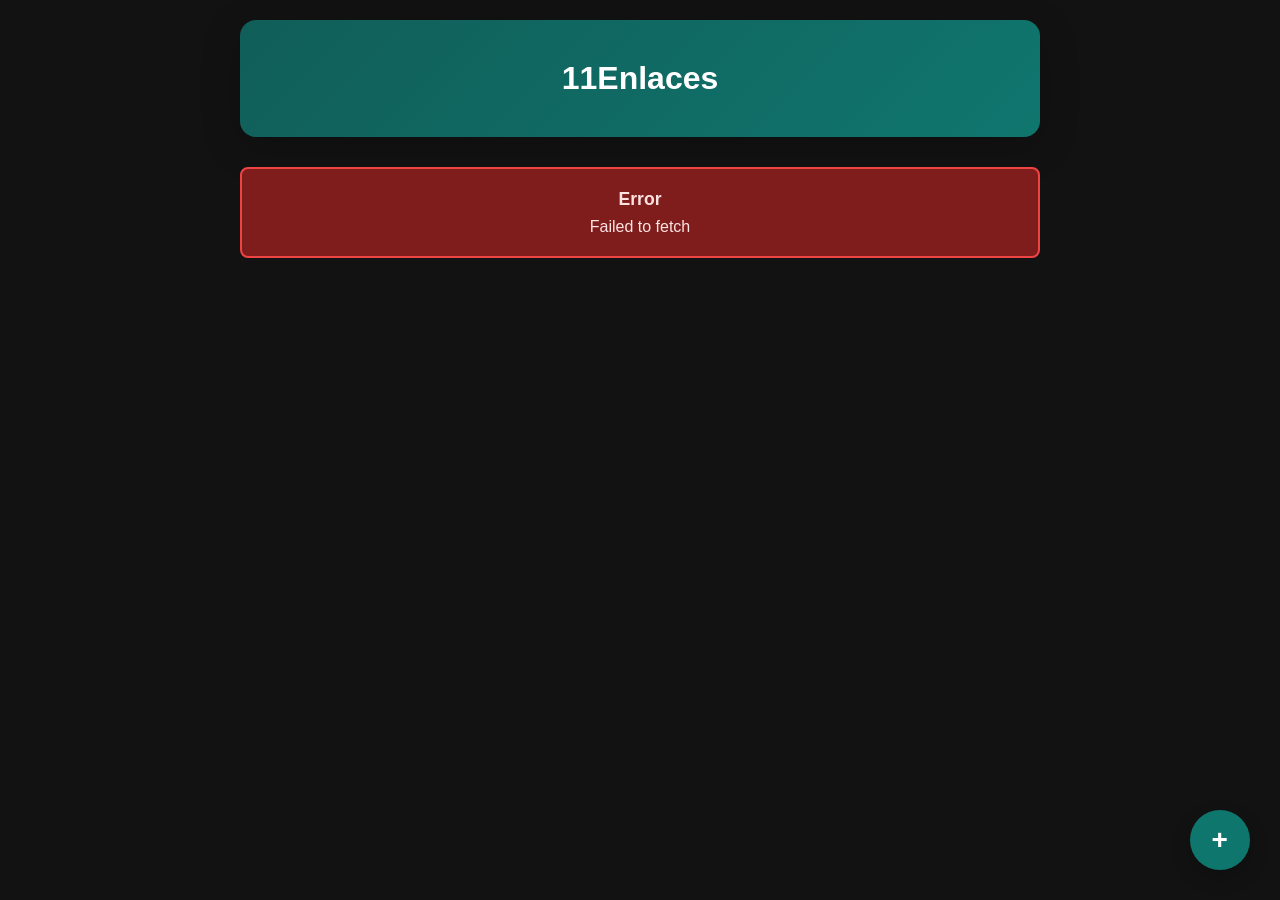
==== enlaces/index.html @ 5ac9aea3 "os" ====
<!DOCTYPE html>
<html lang="es">
<head>
  <meta charset="UTF-8">
  <meta name="viewport" content="width=device-width, initial-scale=1.0">
  <meta name="theme-color" content="#115e59">
  <link rel="manifest" href="manifest.json">
  <link rel="apple-touch-icon" href="icons/icon-192x192.png">

  <title>11Enlaces v3 - Dark Mode</title>

  <style>
    :root {
      /* Paleta de colores para el Modo Oscuro */
      --bg-color: #121212;
      --card-bg: #1e1e1e;
      --header-bg: #5B1870;
      --header-bg-open: #2a2a2a;
      --header-text: #e0e0e0;
      --primary-accent: #0f766e;
      --primary-accent-dark: #115e59;
      --text-color: #e0e0e0;
      --border-color: #333;
      --btn-link-bg: #558374;
      --btn-link-hover: #059669;
      --btn-secondary-bg: #555;
      --btn-secondary-hover: #6b7280;
      --success-bg: #065f46;
      --success-border: #10b981;
      --success-text: #d1fae5;
      --error-bg: #7f1d1d;
      --error-border: #ef4444;
      --error-text: #fee2e2;
      --border-radius: 16px;
      --card-link-bg: #1e1e1e;
      --grid-gap: 15px;
    }

    * { margin: 0; padding: 0; box-sizing: border-box; }

    body {
      font-family: 'Segoe UI', Tahoma, Geneva, Verdana, sans-serif;
      background: var(--bg-color);
      min-height: 100vh;
      color: var(--text-color);
      padding: 20px;
    }

    .contenedor-principal {
      max-width: 800px;
      margin: 0 auto;
    }

    .encabezado-app {
      background: linear-gradient(135deg, var(--primary-accent-dark) 0%, var(--primary-accent) 100%);
      color: white;
      padding: 40px 20px;
      text-align: center;
      border-radius: var(--border-radius);
      margin-bottom: 30px;
      box-shadow: 0 10px 40px rgba(0, 0, 0, 0.2);
    }

    .encabezado-app h1 { font-size: 2em; font-weight: 700; }

    .contenedor-enlaces {
      display: flex;
      flex-direction: column;
      gap: 25px;
    }

    .seccion-enlaces {
      background: var(--header-bg);
      border-radius: var(--border-radius);
      border: 1px solid var(--border-color);
      box-shadow: 0 4px 15px rgba(0, 0, 0, 0.2);
      overflow: hidden;
      transition: background-color 0.3s ease-in-out 0.2s;
    }

    .seccion-enlaces .enlace-encabezado {
      font-size: 1.3em;
      font-weight: 700;
      color: white;
      padding: 20px;
      margin-bottom: 0;
      cursor: pointer;
      user-select: none;
      position: relative;
      transition: color 0.3s ease-in-out 0.2s, transform 0.2s ease;
    }

    .seccion-enlaces.abierto {
      background-color: var(--header-bg-open);
      transition-delay: 0s;
    }

    .seccion-enlaces.abierto .enlace-encabezado {
      color: var(--header-text);
      transition-delay: 0s;
    }

    .seccion-enlaces .enlace-encabezado::before,
    .seccion-enlaces .enlace-encabezado::after {
      content: '';
      position: absolute;
      right: 20px;
      top: 50%;
      width: 14px;
      height: 2px;
      background-color: currentColor;
      transition: transform 0.3s ease-out;
    }

    .seccion-enlaces .enlace-encabezado::before {
      transform: translateY(-50%) rotate(90deg);
    }

    .seccion-enlaces .enlace-encabezado.abierto::before {
      transform: translateY(-50%) rotate(360deg);
    }

    .grupo-tarjetas {
      display: flex;
      flex-direction: column;
      gap: var(--grid-gap);
      padding: 0 var(--grid-gap) var(--grid-gap);
      max-height: 0;
      overflow: hidden;
      transition: max-height 0.5s ease-in-out, padding 0.5s ease-in-out;
    }
    
    .grupo-tarjetas.abierto {
      max-height: 1000vh;
    }

    .enlace-card {
      background: var(--card-link-bg);
      padding: 15px;
      border-radius: var(--border-radius);
      border: 1px solid var(--border-color);
      display: flex;
      flex-direction: column;
      box-shadow: 0 2px 8px rgba(0, 0, 0, 0.3);
      opacity: 0;
      transform: translateY(-30px);
      transition: opacity 0.3s ease-out, transform 0.3s ease-out;
    }

    .grupo-tarjetas.abierto .enlace-card {
      opacity: 1;
      transform: translateY(0);
    }

    .grupo-tarjetas.abierto .enlace-card:nth-child(1) { transition-delay: 0.05s; }
    .grupo-tarjetas.abierto .enlace-card:nth-child(2) { transition-delay: 0.1s; }
    .grupo-tarjetas.abierto .enlace-card:nth-child(3) { transition-delay: 0.15s; }
    .grupo-tarjetas.abierto .enlace-card:nth-child(4) { transition-delay: 0.2s; }
    .grupo-tarjetas.abierto .enlace-card:nth-child(5) { transition-delay: 0.25s; }

    .enlace-info {
      flex-grow: 1;
      margin-bottom: 15px;
    }
    .enlace-descripcion { font-weight: 600; color: var(--text-color); font-size: 1.1em; }

    button, .btn-enlace {
      padding: 11px 22px;
      border: none;
      border-radius: 8px;
      cursor: pointer;
      font-weight: 600;
      font-size: 0.95em;
      transition: background-color 0.3s, transform 0.2s;
      text-transform: uppercase;
      letter-spacing: 0.5px;
      text-decoration: none;
      display: inline-block;
      text-align: center;
      width: 100%;
    }

    .btn-enlace { background-color: var(--btn-link-bg); color: white; }
    .btn-primary { background-color: var(--primary-accent); color: white; }
    .btn-secondary { background-color: var(--btn-secondary-bg); color: white; }

    .btn-flotante {
      position: fixed;
      bottom: 30px;
      right: 30px;
      width: 60px;
      height: 60px;
      background-color: var(--primary-accent);
      color: white;
      border-radius: 50%;
      display: flex;
      align-items: center;
      justify-content: center;
      font-size: 28px;
      box-shadow: 0 8px 20px rgba(0, 0, 0, 0.2);
      z-index: 999;
      border: none;
    }

    .modal { display: none; position: fixed; z-index: 1000; left: 0; top: 0; width: 100%; height: 100%; background-color: rgba(0, 0, 0, 0.7); animation: fadeIn 0.3s ease; }
    @keyframes fadeIn { from { opacity: 0; } to { opacity: 1; } }
    .modal.activo { display: flex; align-items: center; justify-content: center; }
    .modal-contenido { background-color: var(--card-bg); color: var(--text-color); padding: 30px; border-radius: 12px; box-shadow: 0 20px 60px rgba(0, 0, 0, 0.3); max-width: 500px; width: 90%; animation: slideIn 0.3s ease; }
    @keyframes slideIn { from { transform: translateY(-50px); opacity: 0; } to { transform: translateY(0); opacity: 1; } }
    .modal-encabezado { font-size: 1.5em; font-weight: 700; margin-bottom: 20px; color: var(--text-color); }
    .modal-formulario { display: flex; flex-direction: column; gap: 20px; margin-bottom: 20px; }
    .grupo-campo { display: flex; flex-direction: column; }
    label { font-weight: 600; margin-bottom: 6px; color: var(--text-color); font-size: 0.95em; }
    input[type="text"], input[type="url"], select { background-color: #333; color: var(--text-color); padding: 12px; border: 2px solid #444; border-radius: 8px; font-size: 1em; transition: border-color 0.3s, box-shadow 0.3s; font-family: inherit; }
    input[type="text"]:focus, input[type="url"]:focus, select:focus { outline: none; border-color: #0f766e; box-shadow: 0 0 8px rgba(15, 118, 110, 0.2); }
    .modal-botones { display: grid; grid-template-columns: 1fr 1fr; gap: 10px; margin-top: 20px; }
    .mensaje-confirmacion { padding: 20px; border-radius: 8px; text-align: center; }
    .mensaje-exito { background-color: var(--success-bg); border: 2px solid var(--success-border); color: var(--success-text); }
    .mensaje-error { background-color: var(--error-bg); border: 2px solid var(--error-border); color: var(--error-text); }
    .mensaje-titulo { font-weight: 700; font-size: 1.1em; margin-bottom: 8px; }
    .spinner { display: inline-block; width: 40px; height: 40px; border: 4px solid #333; border-top: 4px solid #0f766e; border-radius: 50%; animation: spin 1s linear infinite; }
    @keyframes spin { 0% { transform: rotate(0deg); } 100% { transform: rotate(360deg); } }
    .cargando-overlay { text-align: center; padding: 40px; }

    @media (max-width: 600px) {
      body { padding: 10px; }
      .encabezado-app { padding: 30px 15px; margin-bottom: 20px; }
      .encabezado-app h1 { font-size: 1.5em; }
      .grupo-tarjetas { grid-template-columns: 1fr; }
      .btn-flotante { bottom: 20px; right: 20px; }
      .modal-botones { grid-template-columns: 1fr; }
    }
  </style>
</head>
<body>

  <div class="contenedor-principal">
    <!-- Encabezado -->
    <div class="encabezado-app">
      <h1>11Enlaces</h1>
    </div>

    <!-- Contenido principal -->
    <div class="contenido">
      <div class="contenedor-enlaces" id="contenedorEnlaces">
        <!-- Overlay de carga inicial -->
        <div class="cargando-overlay" id="cargando">
          <div class="spinner"></div>
          <p style="margin-top: 15px; color: #aaa;">Cargando enlaces...</p>
        </div>
      </div>
    </div>
  </div>

  <!-- Botón flotante para añadir URL -->
  <button class="btn-flotante" id="btnAbrirModalAñadir" title="Añadir nuevo enlace">+</button>

  <!-- Modal para Añadir URL -->
  <div id="modalAñadir" class="modal">
    <div class="modal-contenido">
      <div class="modal-encabezado">Añadir Nuevo Enlace</div>
      <div class="modal-formulario">
        <div class="grupo-campo">
          <label for="modalBoton">Texto del botón</label>
          <input type="text" id="modalBoton" placeholder="Ej: Google, Mi Portfolio...">
        </div>
        <div class="grupo-campo">
          <label for="modalDescripcion">Descripción</label>
          <input type="text" id="modalDescripcion" placeholder="Una breve descripción del enlace">
        </div>
        <div class="grupo-campo">
          <label for="modalUrl">URL</label>
          <input type="url" id="modalUrl" placeholder="https://www.ejemplo.com">
        </div>
        <div class="grupo-campo">
          <label for="modalEncabezado">Categoría (Encabezado)</label>
          <select id="modalEncabezado"></select>
        </div>
        <div class="grupo-campo" id="grupoNuevoEncabezado" style="display: none;">
          <label for="modalNuevoEncabezado">Texto del nuevo encabezado</label>
          <input type="text" id="modalNuevoEncabezado" placeholder="Ej: Redes Sociales">
        </div>
      </div>
      <div class="modal-botones">
        <button class="btn-secondary" id="btnCancelarAñadir">Cancelar</button>
        <button class="btn-primary" id="btnConfirmarAñadir">Guardar Enlace</button>
      </div>
    </div>
  </div>

  <!-- Modal de Confirmación/Error -->
  <div id="modalConfirmacion" class="modal">
    <div class="modal-contenido" id="contenidoConfirmacion">
      <!-- Contenido dinámico -->
    </div>
  </div>

  <script>
    // URL de la API de Google Apps Script
    const API_URL = 'https://script.google.com/macros/s/AKfycbxl5Uz3eM0E6mRBok5Qh5G5T9KHoy6y_avntD1jRIqSGxBYlYU9KT8rLnw8yDyyx9LjUw/exec';

    const contenedorEnlaces = document.getElementById('contenedorEnlaces');
    const cargandoDiv = document.getElementById('cargando');


    document.addEventListener('DOMContentLoaded', function() {
      // Listeners de los botones y modales
      document.getElementById('btnAbrirModalAñadir').addEventListener('click', abrirModalAñadir);
      document.getElementById('btnCancelarAñadir').addEventListener('click', cerrarModalAñadir);
      document.getElementById('btnConfirmarAñadir').addEventListener('click', confirmarAñadir);
      window.addEventListener('click', function(event) {
        if (event.target.classList.contains('modal')) {
          event.target.classList.remove('activo');
        }
      });
      document.getElementById('modalEncabezado').addEventListener('change', function() {
        const esNuevo = this.value === 'nuevo';
        document.getElementById('grupoNuevoEncabezado').style.display = esNuevo ? 'flex' : 'none';
      });

      // --- Lógica de carga principal ---
      const params = new URLSearchParams(window.location.search);
      if (params.has('url')) {
        // Si se comparte un enlace, se abre directamente el modal y se rellenan los campos.
        const sharedUrl = params.get('url');
        const sharedTitle = params.get('title');
        const sharedText = params.get('text');

        abrirModalAñadir().then(() => {
          document.getElementById('modalUrl').value = sharedUrl;
          if (sharedTitle) {
            document.getElementById('modalDescripcion').value = sharedTitle;
          } else if (sharedText && sharedText !== sharedUrl) {
            document.getElementById('modalDescripcion').value = sharedText;
          }
        });
      } else {
        // Si no, se carga la lista de enlaces normal.
        cargarEnlaces();
      }

      // Registrar el Service Worker para la PWA
      if ('serviceWorker' in navigator) {
        navigator.serviceWorker.register('service-worker.js')
          .then(registration => {
            console.log('Service Worker registrado con éxito:', registration);
          })
          .catch(error => {
            console.log('Error al registrar el Service Worker:', error);
          });
      }
    });

    /**
     * Carga los enlaces usando la estrategia "Stale-While-Revalidate".
     */
    async function cargarEnlaces() { 
      const cachedData = localStorage.getItem('cachedEnlaces');
      let seMostroCache = false;

      if (cachedData) {
        console.log("Mostrando datos desde caché local...");
        const enlaces = JSON.parse(cachedData);
        renderizarEnlaces(enlaces);
        seMostroCache = true;
      } else {
        cargandoDiv.style.display = 'block';
      }

      try {
        console.log("Pidiendo datos frescos a la red...");
        const response = await fetch(`${API_URL}?accion=getUrls`);
        if (!response.ok) {
          throw new Error(`Error de red: ${response.statusText}`);
        }
        const result = await response.json();

        if (result.status === 'ok') {
          console.log("Datos frescos recibidos. Actualizando UI y caché.");
          renderizarEnlaces(result.data);
          localStorage.setItem('cachedEnlaces', JSON.stringify(result.data));
        } else {
          throw new Error(`Error en la API: ${result.message}`);
        }
      } catch (error) {
        console.error('No se pudieron obtener los datos frescos:', error);
        if (!seMostroCache) {
          mostrarError(error);
        }
      } finally {
        cargandoDiv.style.display = 'none';
      }
    }

    /**
     * Renderiza los enlaces y encabezados en el contenedor principal.
     * @param {Array<Object>} datos - El array de enlaces y encabezados del backend.
     */
    function renderizarEnlaces(datos) {
      contenedorEnlaces.innerHTML = '';

      if (!datos || datos.length === 0) {
        contenedorEnlaces.innerHTML = '<p style="text-align:center; color:#aaa;">No hay enlaces para mostrar. ¡Añade el primero!</p>';
        return;
      }

      datos.forEach(item => {
        if (item.tipo === 'encabezado') {
          const seccionActual = document.createElement('div');
          seccionActual.className = 'seccion-enlaces';

          const encabezadoDiv = document.createElement('div');
          encabezadoDiv.className = 'enlace-encabezado';
          encabezadoDiv.textContent = item.titulo;

          const grupoTarjetasActual = document.createElement('div');
          grupoTarjetasActual.className = 'grupo-tarjetas';

          encabezadoDiv.onclick = () => {
            encabezadoDiv.classList.toggle('abierto');
            seccionActual.classList.toggle('abierto');
            grupoTarjetasActual.classList.toggle('abierto');
          };
          
          seccionActual.appendChild(encabezadoDiv);
          seccionActual.appendChild(grupoTarjetasActual);
          contenedorEnlaces.appendChild(seccionActual);

        } else if (item.tipo === 'enlace') {
          const grupoTarjetasActual = contenedorEnlaces.lastChild.querySelector('.grupo-tarjetas');
          const card = crearCardEnlace(item); 
          if (grupoTarjetasActual) {
            grupoTarjetasActual.appendChild(card);
          }
        }
      });
    }

    /**
     * Crea el elemento HTML para una tarjeta de enlace.
     * @param {Object} enlace - El objeto de enlace.
     * @returns {HTMLElement} El elemento div de la tarjeta.
     */
    function crearCardEnlace(enlace) {
      const card = document.createElement('div');
      card.className = 'enlace-card';

      const info = document.createElement('div');
      info.className = 'enlace-info';
      info.innerHTML = `<div class="enlace-descripcion">${enlace.descripcion || 'Sin descripción'}</div>`;

      const linkButton = document.createElement('a');
      linkButton.className = 'btn-enlace';
      linkButton.textContent = enlace.boton || 'Ir';
      linkButton.href = enlace.url;
      linkButton.target = '_blank';
      linkButton.rel = 'noopener noreferrer';

      card.appendChild(info);
      card.appendChild(linkButton);

      return card;
    }

    /**
     * Muestra un mensaje de error en el contenedor principal.
     * @param {Error} error - El objeto de error del backend.
     */
    function mostrarError(error) {
      cargandoDiv.style.display = 'none';
      contenedorEnlaces.innerHTML = `
        <div class="mensaje-confirmacion mensaje-error">
          <div class="mensaje-titulo">Error</div>
          <div class="mensaje-texto">${error.message}</div>
        </div>
      `;
    }

    // --- Lógica para el Modal de Añadir (sin cambios) ---

    async function abrirModalAñadir() {
      document.getElementById('modalBoton').value = '';
      document.getElementById('modalDescripcion').value = '';
      document.getElementById('modalUrl').value = '';
      document.getElementById('modalNuevoEncabezado').value = '';
      document.getElementById('grupoNuevoEncabezado').style.display = 'none';

      const select = document.getElementById('modalEncabezado');
      select.innerHTML = '';
      select.disabled = true;

      try {
        const response = await fetch(`${API_URL}?accion=getHeaders`);
        const result = await response.json();
        if (result.status === 'ok') {
          result.data.forEach(header => {
            const option = new Option(header, header);
            select.add(option);
          });
          select.add(new Option('--- Añadir nuevo encabezado ---', 'nuevo'));
          select.disabled = false;
          
          const existeOtros = Array.from(select.options).some(opt => opt.value === 'Otros');
          if (existeOtros) {
            select.value = 'Otros';
          }
        } else {
          throw new Error(result.message);
        }
      } catch (err) {
        console.error("Error al cargar encabezados:", err);
        select.disabled = false;
      }

      document.getElementById('modalAñadir').classList.add('activo');
    }

    function cerrarModalAñadir() {
      document.getElementById('modalAñadir').classList.remove('activo');
    }

    async function confirmarAñadir() {
      const boton = document.getElementById('modalBoton').value.trim();
      const descripcion = document.getElementById('modalDescripcion').value.trim();
      const url = document.getElementById('modalUrl').value.trim();
      const selectedHeader = document.getElementById('modalEncabezado').value;
      const newHeader = document.getElementById('modalNuevoEncabezado').value.trim();

      if (!boton || !url) {
        alert('El texto del botón y la URL son obligatorios.');
        return;
      }

      if (selectedHeader === 'nuevo' && !newHeader) {
        alert('Por favor, introduce el texto para el nuevo encabezado.');
        return;
      }

      const btnConfirmar = document.getElementById('btnConfirmarAñadir');
      btnConfirmar.disabled = true;
      btnConfirmar.textContent = 'Guardando...';

      const params = new URLSearchParams({
        accion: 'addUrl',
        boton: boton,
        descripcion: descripcion,
        url: url,
        selectedHeader: selectedHeader,
        newHeader: newHeader
      });

      try {
        const response = await fetch(`${API_URL}?${params.toString()}`);
        const respuesta = await response.json();
        
        btnConfirmar.disabled = false;
        btnConfirmar.textContent = 'Guardar Enlace';
        cerrarModalAñadir();
        mostrarConfirmacion(respuesta);
        if (respuesta.exito) {
          cargarEnlaces();
        }
      } catch (error) {
        btnConfirmar.disabled = false;
        btnConfirmar.textContent = 'Guardar Enlace';
        mostrarConfirmacion({ exito: false, mensaje: error.message });
      }
    }

    function mostrarConfirmacion(respuesta) {
      const contenido = document.getElementById('contenidoConfirmacion');
      const modal = document.getElementById('modalConfirmacion');

      let html = '';
      if (respuesta.exito) {
        html = `
          <div class="mensaje-confirmacion mensaje-exito">
            <div class="mensaje-titulo">¡Éxito!</div>
            <div class="mensaje-texto">${respuesta.mensaje}</div>
          </div>
        `;
      } else {
        html = `
          <div class="mensaje-confirmacion mensaje-error">
            <div class="mensaje-titulo">Error</div>
            <div class="mensaje-texto">${respuesta.mensaje || 'Ocurrió un error desconocido.'}</div>
          </div>
        `;
      }

      html += '<button class="btn-secondary" style="width:100%; margin-top:20px;" onclick="cerrarConfirmacion()">Cerrar</button>';

      contenido.innerHTML = html;
      modal.classList.add('activo');
    }

    function cerrarConfirmacion() {
      location.reload();
    }

  </script>
</body>
</html>
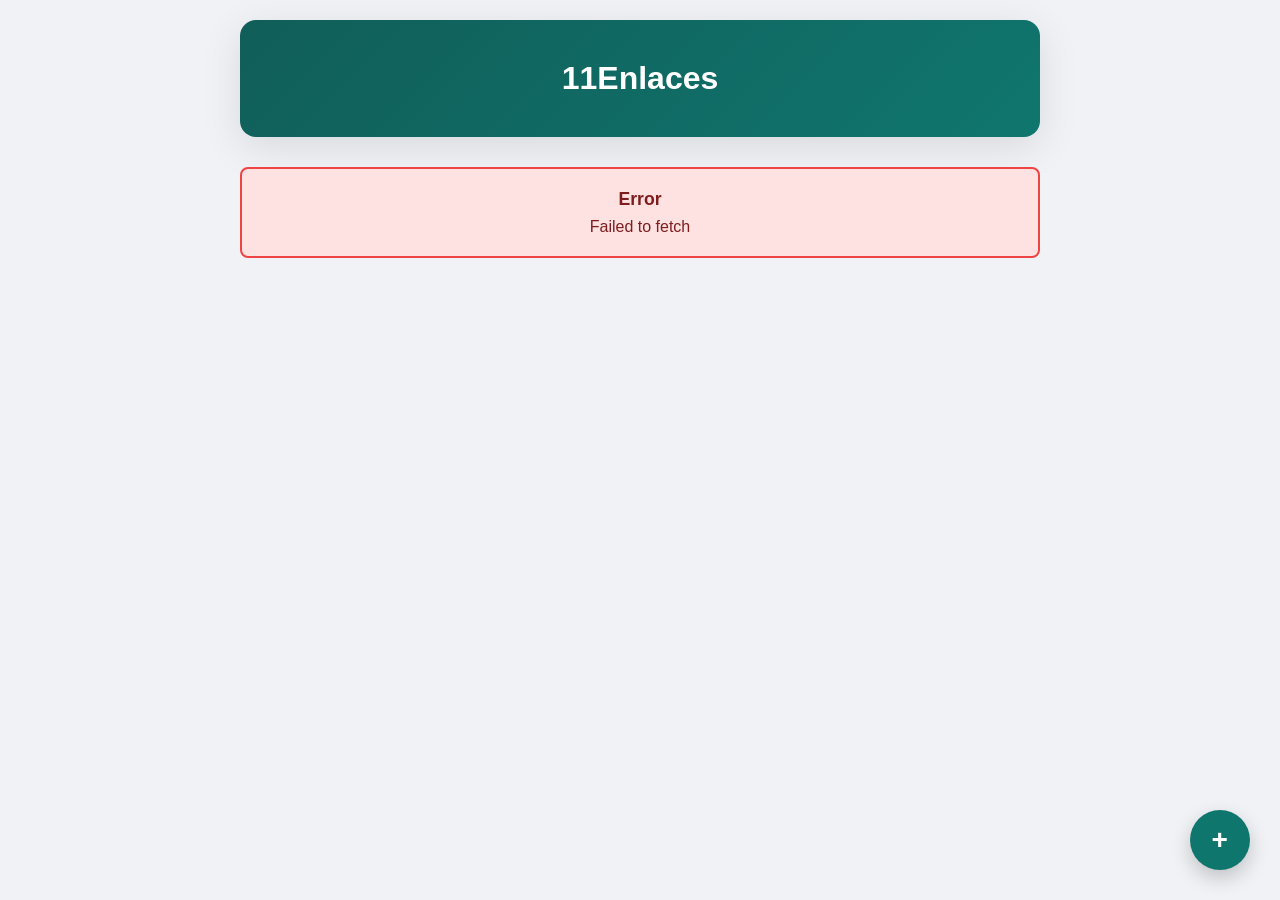
==== commit 38285d46: "Corregido error de cierre automatico de tarjetas al refrescar la UI" ====
--- a/enlaces/index.html
+++ b/enlaces/index.html
@@ -7,32 +7,31 @@
   <link rel="manifest" href="manifest.json">
   <link rel="apple-touch-icon" href="icons/icon-192x192.png">
 
-  <title>11Enlaces v3 - Dark Mode</title>
+  <title>11Enlaces</title>
 
   <style>
     :root {
-      /* Paleta de colores para el Modo Oscuro */
-      --bg-color: #121212;
-      --card-bg: #1e1e1e;
+      --bg-color: #f0f2f5;
+      --card-bg: #ffffff;
       --header-bg: #5B1870;
-      --header-bg-open: #2a2a2a;
-      --header-text: #e0e0e0;
+      --header-bg-open: #c4c0d4;
+      --header-text: #05302c;
       --primary-accent: #0f766e;
       --primary-accent-dark: #115e59;
-      --text-color: #e0e0e0;
-      --border-color: #333;
+      --text-color: #333;
+      --border-color: #e5e7eb;
       --btn-link-bg: #558374;
       --btn-link-hover: #059669;
-      --btn-secondary-bg: #555;
+      --btn-secondary-bg: #9ca3af;
       --btn-secondary-hover: #6b7280;
-      --success-bg: #065f46;
+      --success-bg: #d1fae5;
       --success-border: #10b981;
-      --success-text: #d1fae5;
-      --error-bg: #7f1d1d;
+      --success-text: #065f46;
+      --error-bg: #fee2e2;
       --error-border: #ef4444;
-      --error-text: #fee2e2;
+      --error-text: #7f1d1d;
       --border-radius: 16px;
-      --card-link-bg: #1e1e1e;
+      --card-link-bg: #f5f7f6;
       --grid-gap: 15px;
     }
 
@@ -58,7 +57,13 @@
       text-align: center;
       border-radius: var(--border-radius);
       margin-bottom: 30px;
-      box-shadow: 0 10px 40px rgba(0, 0, 0, 0.2);
+      box-shadow: 0 10px 40px rgba(0, 0, 0, 0.1);
+    }
+
+    .theme-switcher {
+      text-decoration: none;
+      color: inherit;
+      cursor: pointer;
     }
 
     .encabezado-app h1 { font-size: 2em; font-weight: 700; }
@@ -73,9 +78,9 @@
       background: var(--header-bg);
       border-radius: var(--border-radius);
       border: 1px solid var(--border-color);
-      box-shadow: 0 4px 15px rgba(0, 0, 0, 0.2);
-      overflow: hidden;
-      transition: background-color 0.3s ease-in-out 0.2s;
+      box-shadow: 0 4px 15px rgba(0, 0, 0, 0.05);
+      overflow: hidden; /* Clave para que el borde redondeado contenga todo */
+      transition: background-color 0.3s ease-in-out 0.2s; /* Retardo al cerrar */
     }
 
     .seccion-enlaces .enlace-encabezado {
@@ -83,6 +88,7 @@
       font-weight: 700;
       color: white;
       padding: 20px;
+      /* No necesita borde redondeado propio, lo hereda del contenedor */
       margin-bottom: 0;
       cursor: pointer;
       user-select: none;
@@ -92,12 +98,12 @@
 
     .seccion-enlaces.abierto {
       background-color: var(--header-bg-open);
-      transition-delay: 0s;
+      transition-delay: 0s; /* Sin retardo al abrir */
     }
 
     .seccion-enlaces.abierto .enlace-encabezado {
       color: var(--header-text);
-      transition-delay: 0s;
+      transition-delay: 0s; /* Sin retardo al abrir */
     }
 
     .seccion-enlaces .enlace-encabezado::before,
@@ -113,25 +119,25 @@
     }
 
     .seccion-enlaces .enlace-encabezado::before {
-      transform: translateY(-50%) rotate(90deg);
+      transform: translateY(-50%) rotate(90deg); /* Barra vertical */
     }
 
     .seccion-enlaces .enlace-encabezado.abierto::before {
-      transform: translateY(-50%) rotate(360deg);
+      transform: translateY(-50%) rotate(360deg); /* La barra vertical gira y se vuelve horizontal */
     }
 
     .grupo-tarjetas {
       display: flex;
       flex-direction: column;
       gap: var(--grid-gap);
-      padding: 0 var(--grid-gap) var(--grid-gap);
+      padding: 0 var(--grid-gap) var(--grid-gap); /* Añadimos padding para separar las tarjetas de los bordes */
       max-height: 0;
       overflow: hidden;
       transition: max-height 0.5s ease-in-out, padding 0.5s ease-in-out;
     }
     
     .grupo-tarjetas.abierto {
-      max-height: 1000vh;
+      max-height: 1000vh; /* Valor alto para permitir expansión */
     }
 
     .enlace-card {
@@ -141,7 +147,7 @@
       border: 1px solid var(--border-color);
       display: flex;
       flex-direction: column;
-      box-shadow: 0 2px 8px rgba(0, 0, 0, 0.3);
+      box-shadow: 0 2px 8px rgba(0, 0, 0, 0.07);
       opacity: 0;
       transform: translateY(-30px);
       transition: opacity 0.3s ease-out, transform 0.3s ease-out;
@@ -152,15 +158,17 @@
       transform: translateY(0);
     }
 
+    /* Animación en cascada */
     .grupo-tarjetas.abierto .enlace-card:nth-child(1) { transition-delay: 0.05s; }
     .grupo-tarjetas.abierto .enlace-card:nth-child(2) { transition-delay: 0.1s; }
     .grupo-tarjetas.abierto .enlace-card:nth-child(3) { transition-delay: 0.15s; }
     .grupo-tarjetas.abierto .enlace-card:nth-child(4) { transition-delay: 0.2s; }
     .grupo-tarjetas.abierto .enlace-card:nth-child(5) { transition-delay: 0.25s; }
+    /* ... y así sucesivamente si se necesitan más */
 
     .enlace-info {
       flex-grow: 1;
-      margin-bottom: 15px;
+      margin-bottom: 15px; /* Espacio entre descripción y botón */
     }
     .enlace-descripcion { font-weight: 600; color: var(--text-color); font-size: 1.1em; }
 
@@ -202,23 +210,24 @@
       border: none;
     }
 
-    .modal { display: none; position: fixed; z-index: 1000; left: 0; top: 0; width: 100%; height: 100%; background-color: rgba(0, 0, 0, 0.7); animation: fadeIn 0.3s ease; }
+    /* --- Modales (sin cambios de diseño importantes) --- */
+    .modal { display: none; position: fixed; z-index: 1000; left: 0; top: 0; width: 100%; height: 100%; background-color: rgba(0, 0, 0, 0.5); animation: fadeIn 0.3s ease; }
     @keyframes fadeIn { from { opacity: 0; } to { opacity: 1; } }
     .modal.activo { display: flex; align-items: center; justify-content: center; }
-    .modal-contenido { background-color: var(--card-bg); color: var(--text-color); padding: 30px; border-radius: 12px; box-shadow: 0 20px 60px rgba(0, 0, 0, 0.3); max-width: 500px; width: 90%; animation: slideIn 0.3s ease; }
+    .modal-contenido { background-color: white; padding: 30px; border-radius: 12px; box-shadow: 0 20px 60px rgba(0, 0, 0, 0.3); max-width: 500px; width: 90%; animation: slideIn 0.3s ease; }
     @keyframes slideIn { from { transform: translateY(-50px); opacity: 0; } to { transform: translateY(0); opacity: 1; } }
-    .modal-encabezado { font-size: 1.5em; font-weight: 700; margin-bottom: 20px; color: var(--text-color); }
+    .modal-encabezado { font-size: 1.5em; font-weight: 700; margin-bottom: 20px; color: #333; }
     .modal-formulario { display: flex; flex-direction: column; gap: 20px; margin-bottom: 20px; }
     .grupo-campo { display: flex; flex-direction: column; }
-    label { font-weight: 600; margin-bottom: 6px; color: var(--text-color); font-size: 0.95em; }
-    input[type="text"], input[type="url"], select { background-color: #333; color: var(--text-color); padding: 12px; border: 2px solid #444; border-radius: 8px; font-size: 1em; transition: border-color 0.3s, box-shadow 0.3s; font-family: inherit; }
+    label { font-weight: 600; margin-bottom: 6px; color: #333; font-size: 0.95em; }
+    input[type="text"], input[type="url"], select { padding: 12px; border: 2px solid #ddd; border-radius: 8px; font-size: 1em; transition: border-color 0.3s, box-shadow 0.3s; font-family: inherit; }
     input[type="text"]:focus, input[type="url"]:focus, select:focus { outline: none; border-color: #0f766e; box-shadow: 0 0 8px rgba(15, 118, 110, 0.2); }
     .modal-botones { display: grid; grid-template-columns: 1fr 1fr; gap: 10px; margin-top: 20px; }
     .mensaje-confirmacion { padding: 20px; border-radius: 8px; text-align: center; }
     .mensaje-exito { background-color: var(--success-bg); border: 2px solid var(--success-border); color: var(--success-text); }
     .mensaje-error { background-color: var(--error-bg); border: 2px solid var(--error-border); color: var(--error-text); }
     .mensaje-titulo { font-weight: 700; font-size: 1.1em; margin-bottom: 8px; }
-    .spinner { display: inline-block; width: 40px; height: 40px; border: 4px solid #333; border-top: 4px solid #0f766e; border-radius: 50%; animation: spin 1s linear infinite; }
+    .spinner { display: inline-block; width: 40px; height: 40px; border: 4px solid #e5e7eb; border-top: 4px solid #0f766e; border-radius: 50%; animation: spin 1s linear infinite; }
     @keyframes spin { 0% { transform: rotate(0deg); } 100% { transform: rotate(360deg); } }
     .cargando-overlay { text-align: center; padding: 40px; }
 
@@ -237,7 +246,9 @@
   <div class="contenedor-principal">
     <!-- Encabezado -->
     <div class="encabezado-app">
-      <h1>11Enlaces</h1>
+      <a href="indexO.html" class="theme-switcher" title="Cambiar a modo oscuro">
+        <h1>11Enlaces</h1>
+      </a>
     </div>
 
     <!-- Contenido principal -->
@@ -246,7 +257,7 @@
         <!-- Overlay de carga inicial -->
         <div class="cargando-overlay" id="cargando">
           <div class="spinner"></div>
-          <p style="margin-top: 15px; color: #aaa;">Cargando enlaces...</p>
+          <p style="margin-top: 15px; color: #666;">Cargando enlaces...</p>
         </div>
       </div>
     </div>
@@ -377,8 +388,13 @@
 
         if (result.status === 'ok') {
           console.log("Datos frescos recibidos. Actualizando UI y caché.");
-          renderizarEnlaces(result.data);
-          localStorage.setItem('cachedEnlaces', JSON.stringify(result.data));
+          const freshDataStr = JSON.stringify(result.data);
+          if (freshDataStr !== cachedData) {
+            renderizarEnlaces(result.data);
+            localStorage.setItem('cachedEnlaces', freshDataStr);
+          } else {
+            console.log("Los datos frescos son idénticos a los de la caché. No se requiere re-renderizado.");
+          }
         } else {
           throw new Error(`Error en la API: ${result.message}`);
         }
@@ -397,10 +413,16 @@
      * @param {Array<Object>} datos - El array de enlaces y encabezados del backend.
      */
     function renderizarEnlaces(datos) {
+      // Guardar el estado de qué secciones estaban abiertas
+      const seccionesAbiertas = new Set();
+      document.querySelectorAll('.seccion-enlaces.abierto > .enlace-encabezado').forEach(el => {
+        seccionesAbiertas.add(el.textContent.trim());
+      });
+
       contenedorEnlaces.innerHTML = '';
 
       if (!datos || datos.length === 0) {
-        contenedorEnlaces.innerHTML = '<p style="text-align:center; color:#aaa;">No hay enlaces para mostrar. ¡Añade el primero!</p>';
+        contenedorEnlaces.innerHTML = '<p style="text-align:center; color:#666;">No hay enlaces para mostrar. ¡Añade el primero!</p>';
         return;
       }
 
@@ -415,6 +437,13 @@
 
           const grupoTarjetasActual = document.createElement('div');
           grupoTarjetasActual.className = 'grupo-tarjetas';
+
+          // Si la sección estaba abierta antes de re-renderizar, restauramos su estado
+          if (seccionesAbiertas.has(item.titulo.trim())) {
+            seccionActual.classList.add('abierto');
+            encabezadoDiv.classList.add('abierto');
+            grupoTarjetasActual.classList.add('abierto');
+          }
 
           encabezadoDiv.onclick = () => {
             encabezadoDiv.classList.toggle('abierto');
@@ -431,6 +460,8 @@
           const card = crearCardEnlace(item); 
           if (grupoTarjetasActual) {
             grupoTarjetasActual.appendChild(card);
+          } else {
+            // Si un enlace no tiene encabezado, lo mostramos fuera de cualquier sección
           }
         }
       });
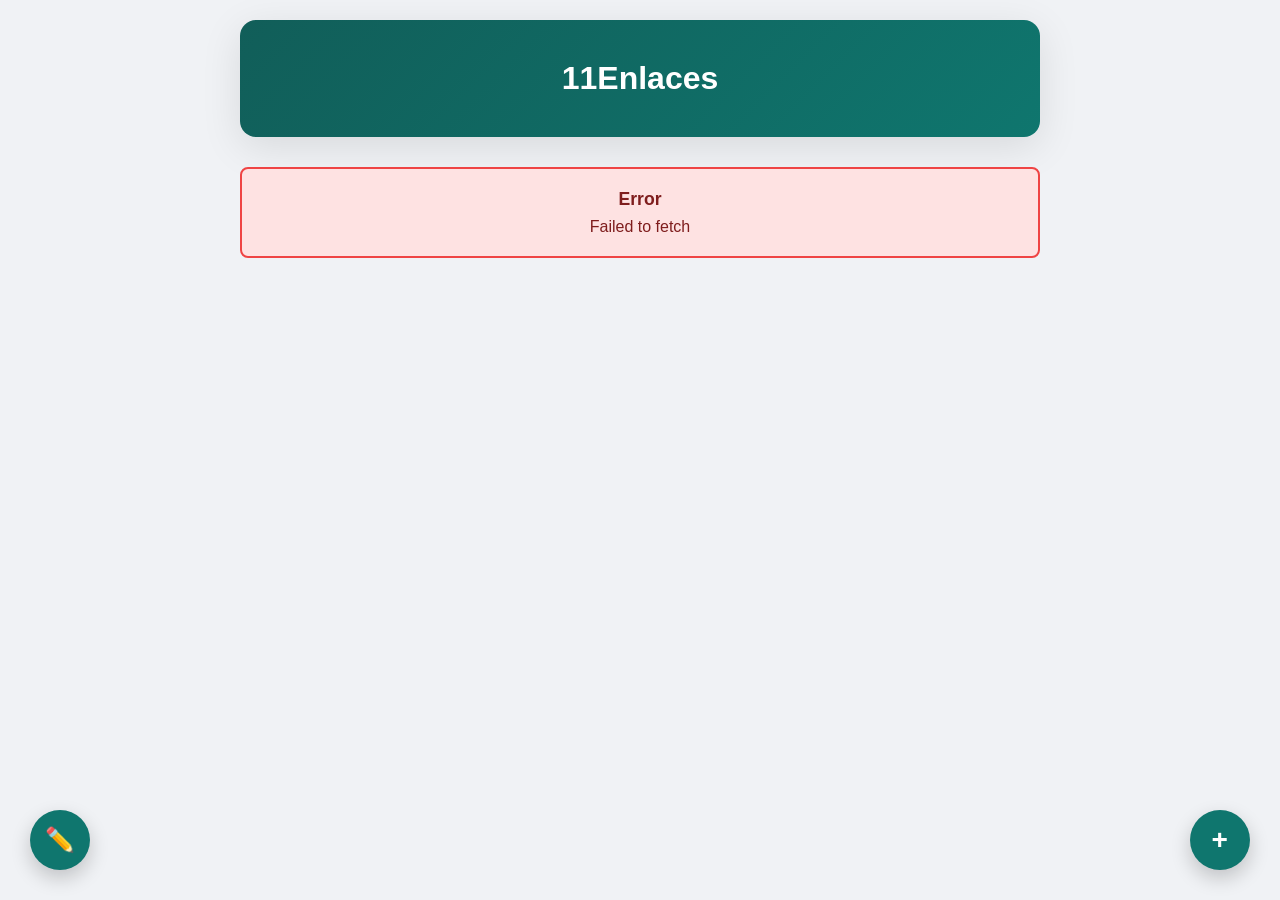
==== commit 43cb56af: "Añadida funcionalidad de edicion y reordenamiento de enlaces" ====
--- a/enlaces/index.html
+++ b/enlaces/index.html
@@ -208,7 +208,61 @@
       box-shadow: 0 8px 20px rgba(0, 0, 0, 0.2);
       z-index: 999;
       border: none;
-    }
+      cursor: pointer;
+    }
+
+    .btn-flotante-left {
+      position: fixed;
+      bottom: 30px;
+      left: 30px;
+      width: 60px;
+      height: 60px;
+      background-color: var(--primary-accent);
+      color: white;
+      border-radius: 50%;
+      display: flex;
+      align-items: center;
+      justify-content: center;
+      font-size: 24px;
+      box-shadow: 0 8px 20px rgba(0, 0, 0, 0.2);
+      z-index: 999;
+      border: none;
+      cursor: pointer;
+      transition: background-color 0.3s, transform 0.2s;
+    }
+
+    .btn-flotante-left.activo {
+      background-color: #f59e0b;
+    }
+
+    .contenedor-botones-edicion {
+      display: flex;
+      gap: 6px;
+      width: 100%;
+    }
+
+    .btn-edicion {
+      flex: 1;
+      padding: 11px 5px;
+      border-radius: 8px;
+      font-weight: 700;
+      font-size: 1.1em;
+      text-transform: none;
+      display: flex;
+      align-items: center;
+      justify-content: center;
+      border: none;
+      cursor: pointer;
+      box-sizing: border-box;
+      transition: background-color 0.3s, transform 0.2s;
+    }
+
+    .btn-subir { background-color: #2563eb; color: white; }
+    .btn-subir:hover { background-color: #1d4ed8; }
+    .btn-bajar { background-color: #d97706; color: white; }
+    .btn-bajar:hover { background-color: #b45309; }
+    .btn-borrar { background-color: #dc2626; color: white; }
+    .btn-borrar:hover { background-color: #b91c1c; }
 
     /* --- Modales (sin cambios de diseño importantes) --- */
     .modal { display: none; position: fixed; z-index: 1000; left: 0; top: 0; width: 100%; height: 100%; background-color: rgba(0, 0, 0, 0.5); animation: fadeIn 0.3s ease; }
@@ -237,6 +291,7 @@
       .encabezado-app h1 { font-size: 1.5em; }
       .grupo-tarjetas { grid-template-columns: 1fr; }
       .btn-flotante { bottom: 20px; right: 20px; }
+      .btn-flotante-left { bottom: 20px; left: 20px; }
       .modal-botones { grid-template-columns: 1fr; }
     }
   </style>
@@ -265,6 +320,9 @@
 
   <!-- Botón flotante para añadir URL -->
   <button class="btn-flotante" id="btnAbrirModalAñadir" title="Añadir nuevo enlace">+</button>
+
+  <!-- Botón flotante para editar enlaces -->
+  <button class="btn-flotante-left" id="btnModoEdicion" title="Modo edición">✏️</button>
 
   <!-- Modal para Añadir URL -->
   <div id="modalAñadir" class="modal">
@@ -312,13 +370,14 @@
 
     const contenedorEnlaces = document.getElementById('contenedorEnlaces');
     const cargandoDiv = document.getElementById('cargando');
-
+    let modoEdicion = false;
 
     document.addEventListener('DOMContentLoaded', function() {
       // Listeners de los botones y modales
       document.getElementById('btnAbrirModalAñadir').addEventListener('click', abrirModalAñadir);
       document.getElementById('btnCancelarAñadir').addEventListener('click', cerrarModalAñadir);
       document.getElementById('btnConfirmarAñadir').addEventListener('click', confirmarAñadir);
+      document.getElementById('btnModoEdicion').addEventListener('click', toggleModoEdicion);
       window.addEventListener('click', function(event) {
         if (event.target.classList.contains('modal')) {
           event.target.classList.remove('activo');
@@ -479,18 +538,128 @@
       const info = document.createElement('div');
       info.className = 'enlace-info';
       info.innerHTML = `<div class="enlace-descripcion">${enlace.descripcion || 'Sin descripción'}</div>`;
-
-      const linkButton = document.createElement('a');
-      linkButton.className = 'btn-enlace';
-      linkButton.textContent = enlace.boton || 'Ir';
-      linkButton.href = enlace.url;
-      linkButton.target = '_blank';
-      linkButton.rel = 'noopener noreferrer';
-
       card.appendChild(info);
-      card.appendChild(linkButton);
+
+      if (modoEdicion) {
+        const editContainer = document.createElement('div');
+        editContainer.className = 'contenedor-botones-edicion';
+
+        const btnUp = document.createElement('button');
+        btnUp.className = 'btn-edicion btn-subir';
+        btnUp.innerHTML = '▲';
+        btnUp.title = 'Subir';
+        btnUp.onclick = () => subirFila(enlace.fila);
+
+        const btnDown = document.createElement('button');
+        btnDown.className = 'btn-edicion btn-bajar';
+        btnDown.innerHTML = '▼';
+        btnDown.title = 'Bajar';
+        btnDown.onclick = () => bajarFila(enlace.fila);
+
+        const btnDel = document.createElement('button');
+        btnDel.className = 'btn-edicion btn-borrar';
+        btnDel.innerHTML = '🗑️';
+        btnDel.title = 'Borrar';
+        btnDel.onclick = () => borrarFila(enlace.fila);
+
+        editContainer.appendChild(btnUp);
+        editContainer.appendChild(btnDown);
+        editContainer.appendChild(btnDel);
+        card.appendChild(editContainer);
+      } else {
+        const linkButton = document.createElement('a');
+        linkButton.className = 'btn-enlace';
+        linkButton.textContent = enlace.boton || 'Ir';
+        linkButton.href = enlace.url;
+        linkButton.target = '_blank';
+        linkButton.rel = 'noopener noreferrer';
+        card.appendChild(linkButton);
+      }
 
       return card;
+    }
+
+    function toggleModoEdicion() {
+      modoEdicion = !modoEdicion;
+      const btn = document.getElementById('btnModoEdicion');
+      btn.classList.toggle('activo', modoEdicion);
+      btn.textContent = modoEdicion ? '✅' : '✏️';
+      btn.title = modoEdicion ? 'Guardar cambios' : 'Modo edición';
+
+      const cachedData = localStorage.getItem('cachedEnlaces');
+      if (cachedData) {
+        renderizarEnlaces(JSON.parse(cachedData));
+      }
+    }
+
+    async function subirFila(fila) {
+      if (fila <= 2) return;
+      cargandoDiv.style.display = 'block';
+      try {
+        const response = await fetch(`${API_URL}?accion=moveUpRow&fila=${fila}`);
+        const result = await response.json();
+        if (result.exito) {
+          await forzarRecarga();
+        } else {
+          alert("Error: " + result.mensaje);
+        }
+      } catch (error) {
+        console.error(error);
+        alert("Error de red");
+      } finally {
+        cargandoDiv.style.display = 'none';
+      }
+    }
+
+    async function bajarFila(fila) {
+      cargandoDiv.style.display = 'block';
+      try {
+        const response = await fetch(`${API_URL}?accion=moveDownRow&fila=${fila}`);
+        const result = await response.json();
+        if (result.exito) {
+          await forzarRecarga();
+        } else {
+          alert("Error: " + result.mensaje);
+        }
+      } catch (error) {
+        console.error(error);
+        alert("Error de red");
+      } finally {
+        cargandoDiv.style.display = 'none';
+      }
+    }
+
+    async function borrarFila(fila) {
+      if (!confirm("¿Seguro que quieres borrar este enlace?")) return;
+      cargandoDiv.style.display = 'block';
+      try {
+        const response = await fetch(`${API_URL}?accion=deleteRow&fila=${fila}`);
+        const result = await response.json();
+        if (result.exito) {
+          await forzarRecarga();
+        } else {
+          alert("Error: " + result.mensaje);
+        }
+      } catch (error) {
+        console.error(error);
+        alert("Error de red");
+      } finally {
+        cargandoDiv.style.display = 'none';
+      }
+    }
+
+    async function forzarRecarga() {
+      try {
+        const response = await fetch(`${API_URL}?accion=getUrls`);
+        if (!response.ok) throw new Error(`Error: ${response.statusText}`);
+        const result = await response.json();
+        if (result.status === 'ok') {
+          localStorage.setItem('cachedEnlaces', JSON.stringify(result.data));
+          renderizarEnlaces(result.data);
+        }
+      } catch (error) {
+        console.error(error);
+      }
     }
 
     /**
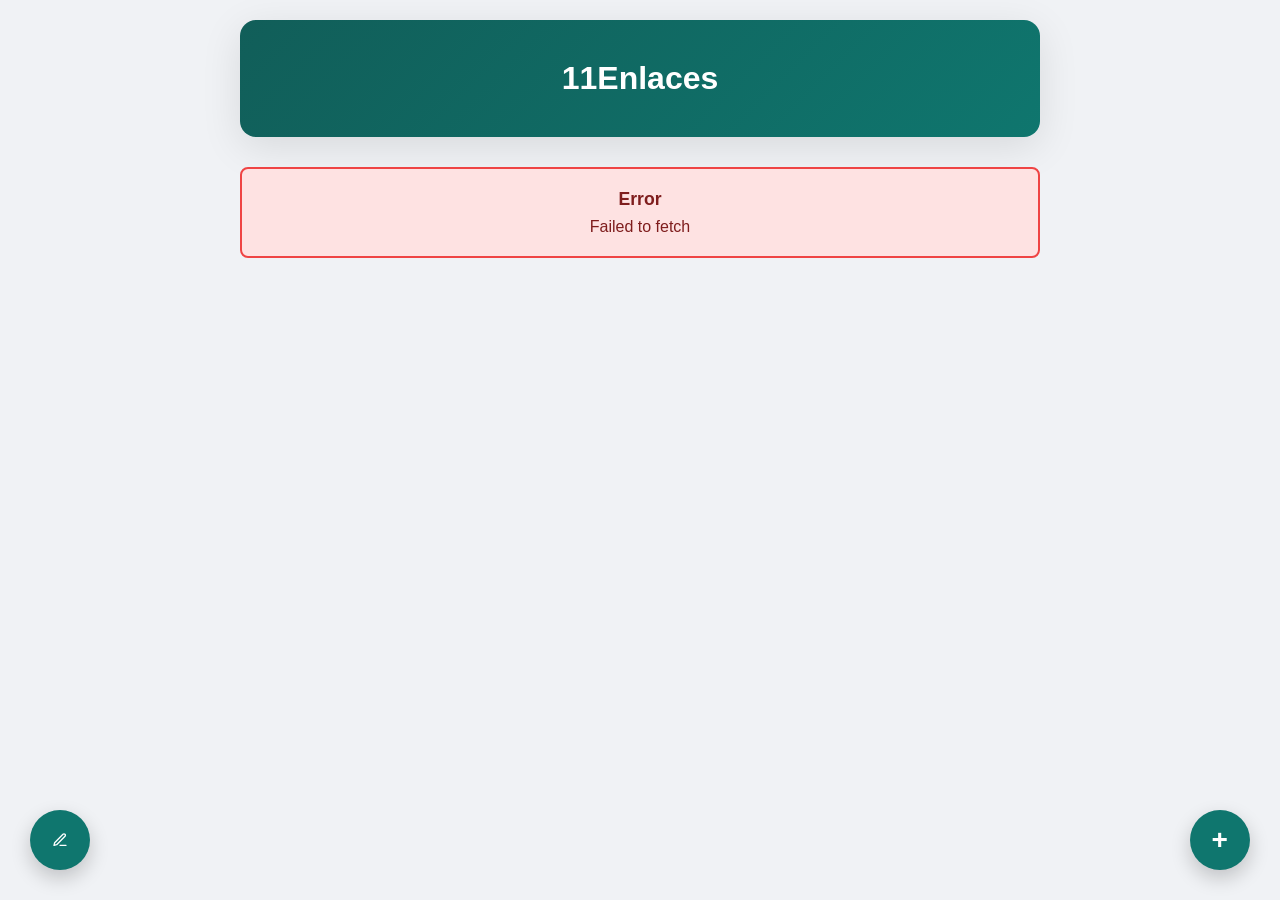
==== commit cf28818e: "Rediseño de los botones e iconos de edicion a formato monocromatico/SVG" ====
--- a/enlaces/index.html
+++ b/enlaces/index.html
@@ -257,12 +257,12 @@
       transition: background-color 0.3s, transform 0.2s;
     }
 
-    .btn-subir { background-color: #2563eb; color: white; }
-    .btn-subir:hover { background-color: #1d4ed8; }
-    .btn-bajar { background-color: #d97706; color: white; }
-    .btn-bajar:hover { background-color: #b45309; }
-    .btn-borrar { background-color: #dc2626; color: white; }
-    .btn-borrar:hover { background-color: #b91c1c; }
+    .btn-subir { background-color: #5c727a; color: white; }
+    .btn-subir:hover { background-color: #455a64; }
+    .btn-bajar { background-color: #5c727a; color: white; }
+    .btn-bajar:hover { background-color: #455a64; }
+    .btn-borrar { background-color: #9e2a2b; color: white; }
+    .btn-borrar:hover { background-color: #7f1d1d; }
 
     /* --- Modales (sin cambios de diseño importantes) --- */
     .modal { display: none; position: fixed; z-index: 1000; left: 0; top: 0; width: 100%; height: 100%; background-color: rgba(0, 0, 0, 0.5); animation: fadeIn 0.3s ease; }
@@ -322,7 +322,9 @@
   <button class="btn-flotante" id="btnAbrirModalAñadir" title="Añadir nuevo enlace">+</button>
 
   <!-- Botón flotante para editar enlaces -->
-  <button class="btn-flotante-left" id="btnModoEdicion" title="Modo edición">✏️</button>
+  <button class="btn-flotante-left" id="btnModoEdicion" title="Modo edición">
+    <svg width="24" height="24" viewBox="0 0 24 24" fill="none" stroke="currentColor" stroke-width="2" stroke-linecap="round" stroke-linejoin="round"><path d="M12 20h9"></path><path d="M16.5 3.5a2.121 2.121 0 0 1 3 3L7 19l-4 1 1-4L16.5 3.5z"></path></svg>
+  </button>
 
   <!-- Modal para Añadir URL -->
   <div id="modalAñadir" class="modal">
@@ -546,19 +548,19 @@
 
         const btnUp = document.createElement('button');
         btnUp.className = 'btn-edicion btn-subir';
-        btnUp.innerHTML = '▲';
+        btnUp.innerHTML = '<svg width="18" height="18" viewBox="0 0 24 24" fill="none" stroke="currentColor" stroke-width="2.5" stroke-linecap="round" stroke-linejoin="round"><line x1="12" y1="19" x2="12" y2="5"></line><polyline points="5 12 12 5 19 12"></polyline></svg>';
         btnUp.title = 'Subir';
         btnUp.onclick = () => subirFila(enlace.fila);
 
         const btnDown = document.createElement('button');
         btnDown.className = 'btn-edicion btn-bajar';
-        btnDown.innerHTML = '▼';
+        btnDown.innerHTML = '<svg width="18" height="18" viewBox="0 0 24 24" fill="none" stroke="currentColor" stroke-width="2.5" stroke-linecap="round" stroke-linejoin="round"><line x1="12" y1="5" x2="12" y2="19"></line><polyline points="19 12 12 19 5 12"></polyline></svg>';
         btnDown.title = 'Bajar';
         btnDown.onclick = () => bajarFila(enlace.fila);
 
         const btnDel = document.createElement('button');
         btnDel.className = 'btn-edicion btn-borrar';
-        btnDel.innerHTML = '🗑️';
+        btnDel.innerHTML = '<svg width="18" height="18" viewBox="0 0 24 24" fill="none" stroke="currentColor" stroke-width="2.5" stroke-linecap="round" stroke-linejoin="round"><polyline points="3 6 5 6 21 6"></polyline><path d="M19 6v14a2 2 0 0 1-2 2H7a2 2 0 0 1-2-2V6m3 0V4a2 2 0 0 1 2-2h4a2 2 0 0 1 2 2v2"></path><line x1="10" y1="11" x2="10" y2="17"></line><line x1="14" y1="11" x2="14" y2="17"></line></svg>';
         btnDel.title = 'Borrar';
         btnDel.onclick = () => borrarFila(enlace.fila);
 
@@ -583,8 +585,14 @@
       modoEdicion = !modoEdicion;
       const btn = document.getElementById('btnModoEdicion');
       btn.classList.toggle('activo', modoEdicion);
-      btn.textContent = modoEdicion ? '✅' : '✏️';
-      btn.title = modoEdicion ? 'Guardar cambios' : 'Modo edición';
+      
+      if (modoEdicion) {
+        btn.innerHTML = '<svg width="24" height="24" viewBox="0 0 24 24" fill="none" stroke="currentColor" stroke-width="2.5" stroke-linecap="round" stroke-linejoin="round"><polyline points="20 6 9 17 4 12"></polyline></svg>';
+        btn.title = 'Guardar cambios';
+      } else {
+        btn.innerHTML = '<svg width="24" height="24" viewBox="0 0 24 24" fill="none" stroke="currentColor" stroke-width="2" stroke-linecap="round" stroke-linejoin="round"><path d="M12 20h9"></path><path d="M16.5 3.5a2.121 2.121 0 0 1 3 3L7 19l-4 1 1-4L16.5 3.5z"></path></svg>';
+        btn.title = 'Modo edición';
+      }
 
       const cachedData = localStorage.getItem('cachedEnlaces');
       if (cachedData) {
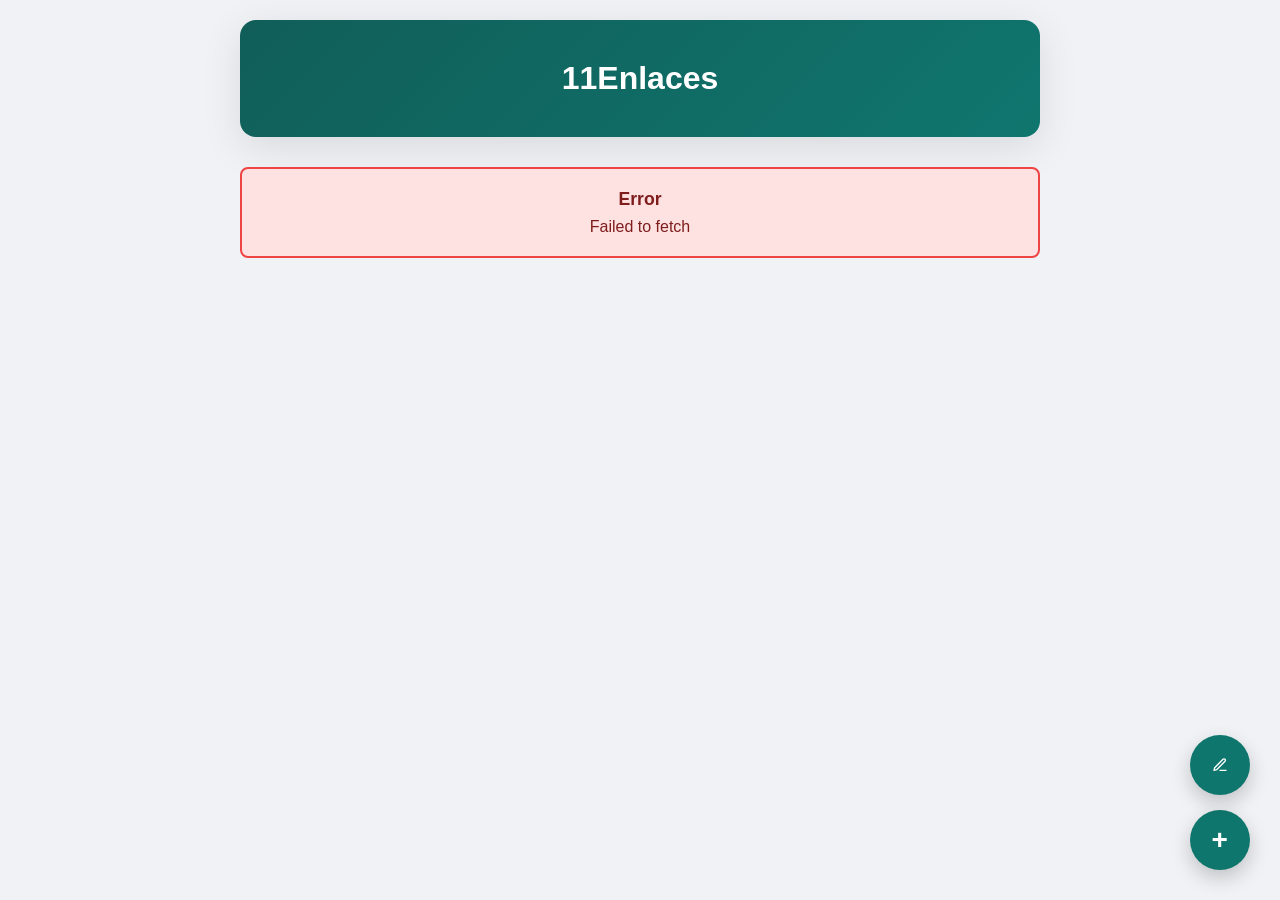
==== commit 77b81bc6: "Mover boton de edicion a la derecha sobre el boton de añadir" ====
--- a/enlaces/index.html
+++ b/enlaces/index.html
@@ -211,10 +211,10 @@
       cursor: pointer;
     }
 
-    .btn-flotante-left {
+    .btn-flotante-edit {
       position: fixed;
-      bottom: 30px;
-      left: 30px;
+      bottom: 105px;
+      right: 30px;
       width: 60px;
       height: 60px;
       background-color: var(--primary-accent);
@@ -231,7 +231,7 @@
       transition: background-color 0.3s, transform 0.2s;
     }
 
-    .btn-flotante-left.activo {
+    .btn-flotante-edit.activo {
       background-color: #f59e0b;
     }
 
@@ -285,13 +285,44 @@
     @keyframes spin { 0% { transform: rotate(0deg); } 100% { transform: rotate(360deg); } }
     .cargando-overlay { text-align: center; padding: 40px; }
 
+    .overlay-procesando {
+      position: fixed;
+      top: 0;
+      left: 0;
+      width: 100%;
+      height: 100%;
+      background-color: rgba(0, 0, 0, 0.4);
+      backdrop-filter: blur(4px);
+      display: flex;
+      align-items: center;
+      justify-content: center;
+      z-index: 10000;
+      animation: fadeIn 0.2s ease;
+    }
+    .overlay-procesando .overlay-contenido {
+      background-color: var(--card-bg, #ffffff);
+      padding: 30px;
+      border-radius: 16px;
+      box-shadow: 0 10px 30px rgba(0, 0, 0, 0.2);
+      text-align: center;
+      display: flex;
+      flex-direction: column;
+      align-items: center;
+      gap: 15px;
+    }
+    .overlay-procesando p {
+      font-weight: 600;
+      color: var(--text-color, #333);
+      font-size: 1.1em;
+    }
+
     @media (max-width: 600px) {
       body { padding: 10px; }
       .encabezado-app { padding: 30px 15px; margin-bottom: 20px; }
       .encabezado-app h1 { font-size: 1.5em; }
       .grupo-tarjetas { grid-template-columns: 1fr; }
       .btn-flotante { bottom: 20px; right: 20px; }
-      .btn-flotante-left { bottom: 20px; left: 20px; }
+      .btn-flotante-edit { bottom: 95px; right: 20px; }
       .modal-botones { grid-template-columns: 1fr; }
     }
   </style>
@@ -322,7 +353,7 @@
   <button class="btn-flotante" id="btnAbrirModalAñadir" title="Añadir nuevo enlace">+</button>
 
   <!-- Botón flotante para editar enlaces -->
-  <button class="btn-flotante-left" id="btnModoEdicion" title="Modo edición">
+  <button class="btn-flotante-edit" id="btnModoEdicion" title="Modo edición">
     <svg width="24" height="24" viewBox="0 0 24 24" fill="none" stroke="currentColor" stroke-width="2" stroke-linecap="round" stroke-linejoin="round"><path d="M12 20h9"></path><path d="M16.5 3.5a2.121 2.121 0 0 1 3 3L7 19l-4 1 1-4L16.5 3.5z"></path></svg>
   </button>
 
@@ -366,13 +397,26 @@
     </div>
   </div>
 
+  <!-- Overlay de Procesamiento -->
+  <div id="overlayProcesando" class="overlay-procesando" style="display: none;">
+    <div class="overlay-contenido">
+      <div class="spinner"></div>
+      <p>Procesando...</p>
+    </div>
+  </div>
+
   <script>
     // URL de la API de Google Apps Script
     const API_URL = 'https://script.google.com/macros/s/AKfycbxl5Uz3eM0E6mRBok5Qh5G5T9KHoy6y_avntD1jRIqSGxBYlYU9KT8rLnw8yDyyx9LjUw/exec';
 
     const contenedorEnlaces = document.getElementById('contenedorEnlaces');
     const cargandoDiv = document.getElementById('cargando');
+    const overlayProcesando = document.getElementById('overlayProcesando');
     let modoEdicion = false;
+
+    function mostrarProcesando(mostrar) {
+      overlayProcesando.style.display = mostrar ? 'flex' : 'none';
+    }
 
     document.addEventListener('DOMContentLoaded', function() {
       // Listeners de los botones y modales
@@ -602,7 +646,7 @@
 
     async function subirFila(fila) {
       if (fila <= 2) return;
-      cargandoDiv.style.display = 'block';
+      mostrarProcesando(true);
       try {
         const response = await fetch(`${API_URL}?accion=moveUpRow&fila=${fila}`);
         const result = await response.json();
@@ -615,12 +659,12 @@
         console.error(error);
         alert("Error de red");
       } finally {
-        cargandoDiv.style.display = 'none';
+        mostrarProcesando(false);
       }
     }
 
     async function bajarFila(fila) {
-      cargandoDiv.style.display = 'block';
+      mostrarProcesando(true);
       try {
         const response = await fetch(`${API_URL}?accion=moveDownRow&fila=${fila}`);
         const result = await response.json();
@@ -633,13 +677,13 @@
         console.error(error);
         alert("Error de red");
       } finally {
-        cargandoDiv.style.display = 'none';
+        mostrarProcesando(false);
       }
     }
 
     async function borrarFila(fila) {
       if (!confirm("¿Seguro que quieres borrar este enlace?")) return;
-      cargandoDiv.style.display = 'block';
+      mostrarProcesando(true);
       try {
         const response = await fetch(`${API_URL}?accion=deleteRow&fila=${fila}`);
         const result = await response.json();
@@ -652,7 +696,7 @@
         console.error(error);
         alert("Error de red");
       } finally {
-        cargandoDiv.style.display = 'none';
+        mostrarProcesando(false);
       }
     }
 
